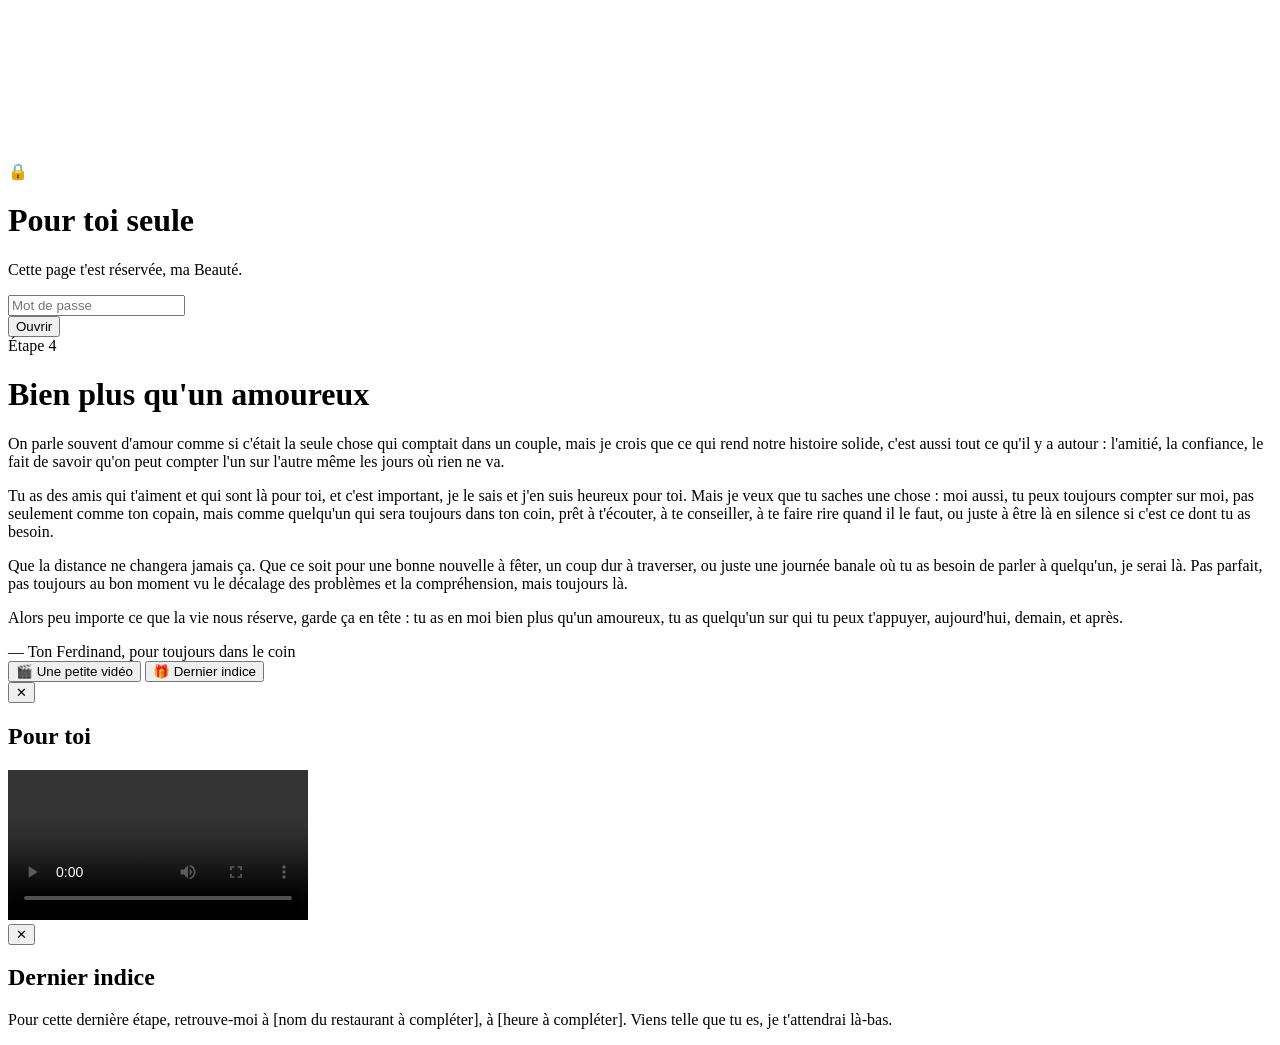
==== page4.html @ 82506d80 "Add files via upload" ====
<!DOCTYPE html>
<html lang="fr">
<head>
<meta charset="UTF-8">
<meta name="viewport" content="width=device-width, initial-scale=1.0, maximum-scale=1.0">
<title>Toujours là pour toi</title>
<link rel="preconnect" href="https://fonts.googleapis.com">
<link rel="preconnect" href="https://fonts.gstatic.com" crossorigin>
<link href="https://fonts.googleapis.com/css2?family=Cormorant+Garamond:ital,wght@0,500;0,600;1,600&family=Parisienne&family=Poppins:wght@300;400;600&display=swap" rel="stylesheet">
<link rel="stylesheet" href="assets/style.css">
</head>
<body>

<canvas id="paillettes"></canvas>

<div class="verrou" id="verrou">
  <div class="verrou-carte" id="verrou-carte">
    <div class="icone">🔒</div>
    <h1>Pour toi seule</h1>
    <p>Cette page t'est réservée, ma Beauté.</p>
    <form id="verrou-form">
      <input type="password" id="verrou-input" placeholder="Mot de passe" autocomplete="off" required>
      <div class="erreur" id="verrou-erreur"></div>
      <button type="submit" class="bouton">Ouvrir</button>
    </form>
  </div>
</div>

<div class="contenu" id="contenu">
  <main class="page">

    <span class="eyebrow">Étape 4</span>
    <h1 class="titre">Bien plus qu'un amoureux</h1>

    <div class="texte">
      <p>On parle souvent d'amour comme si c'était la seule chose qui comptait dans un couple, mais je crois que ce qui rend notre histoire solide, c'est aussi tout ce qu'il y a autour : l'amitié, la confiance, le fait de savoir qu'on peut compter l'un sur l'autre même les jours où rien ne va.</p>

      <p>Tu as des amis qui t'aiment et qui sont là pour toi, et c'est important, je le sais et j'en suis heureux pour toi. Mais je veux que tu saches une chose : moi aussi, tu peux toujours compter sur moi, pas seulement comme ton copain, mais comme quelqu'un qui sera toujours dans ton coin, prêt à t'écouter, à te conseiller, à te faire rire quand il le faut, ou juste à être là en silence si c'est ce dont tu as besoin.</p>

      <p>Que la distance ne changera jamais ça. Que ce soit pour une bonne nouvelle à fêter, un coup dur à traverser, ou juste une journée banale où tu as besoin de parler à quelqu'un, je serai là. Pas parfait, pas toujours au bon moment vu le décalage des problèmes et la compréhension, mais toujours là.</p>

      <p>Alors peu importe ce que la vie nous réserve, garde ça en tête : tu as en moi bien plus qu'un amoureux, tu as quelqu'un sur qui tu peux t'appuyer, aujourd'hui, demain, et après.</p>

      <span class="signature">— Ton Ferdinand, pour toujours dans le coin</span>
    </div>

    <div class="filet"></div>

    <div class="actions">
      <button class="bouton secondaire" onclick="ouvrirModale('modale-video')">🎬 Une petite vidéo</button>
      <button class="bouton indice" onclick="ouvrirModale('modale-indice')">🎁 Dernier indice</button>
    </div>

    
  </main>
</div>

<div class="voile" id="modale-video">
  <div class="boite">
    <button class="fermer" onclick="fermerModale('modale-video')">✕</button>
    <h2>Pour toi</h2>
    <!-- Remplace "videos/video4.mp4" par le chemin de ta vraie vidéo -->
    <video controls playsinline poster="">
      <source src="videos/video4.mp4" type="video/mp4">
      Ton navigateur ne peut pas lire cette vidéo.
    </video>
  </div>
</div>

<div class="voile" id="modale-indice">
  <div class="boite">
    <button class="fermer" onclick="fermerModale('modale-indice')">✕</button>
    <h2>Dernier indice</h2>
    <!-- ⚠️ À compléter une fois le restaurant choisi : nom, adresse, heure -->
    <p>Pour cette dernière étape, retrouve-moi à [nom du restaurant à compléter], à [heure à compléter]. Viens telle que tu es, je t'attendrai là-bas.</p>
  </div>
</div>

<script src="assets/lock.js"></script>
<script src="assets/sparkle.js"></script>
<script>
  document.addEventListener("beaute:deverrouille", function(){
    if(window.explosionConfettis) setTimeout(window.explosionConfettis, 300);
  });
</script>
</body>
</html>
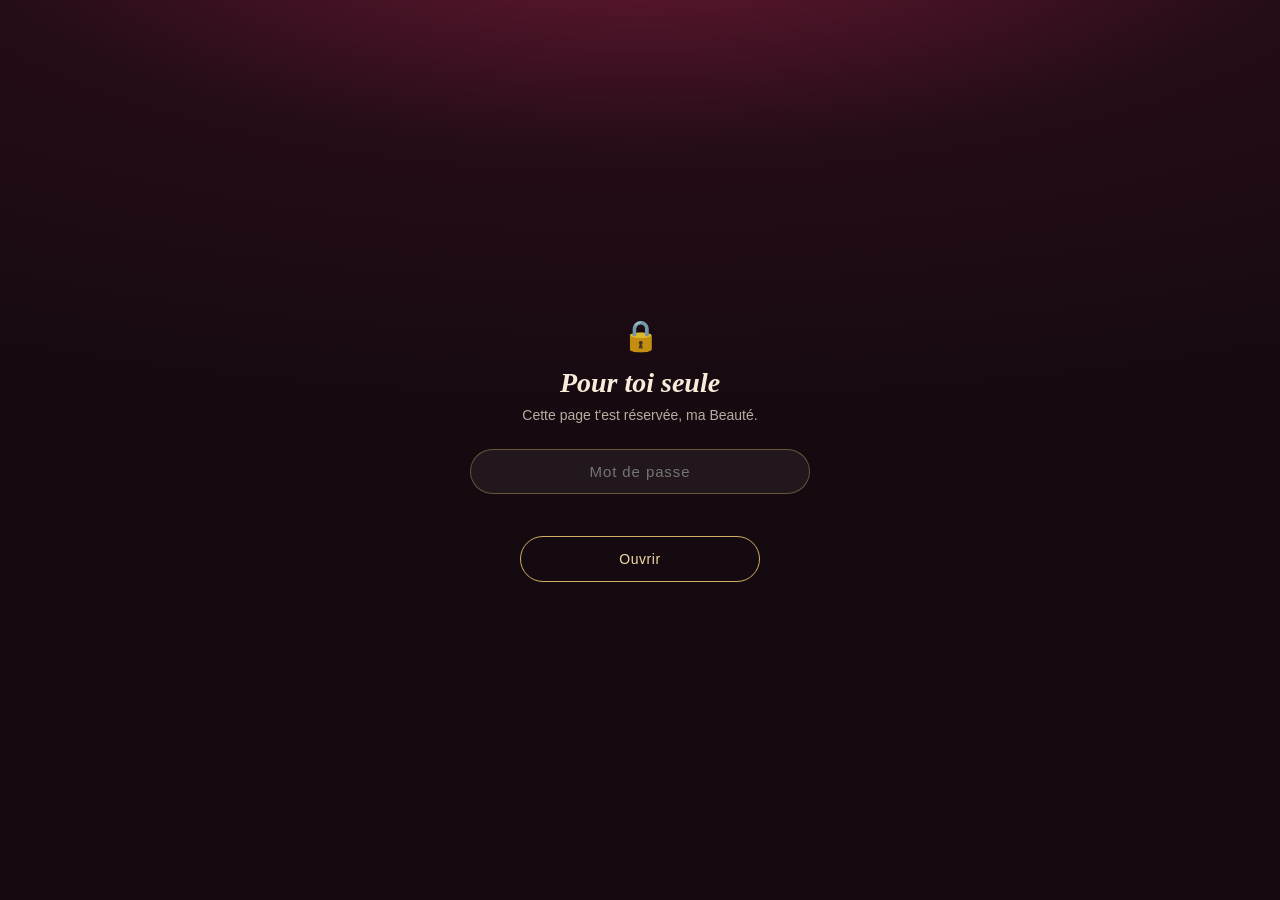
==== commit faa47f41: "lieu 3" ====
--- a/page4.html
+++ b/page4.html
@@ -72,7 +72,7 @@
     <button class="fermer" onclick="fermerModale('modale-indice')">✕</button>
     <h2>Dernier indice</h2>
     <!-- ⚠️ À compléter une fois le restaurant choisi : nom, adresse, heure -->
-    <p>Pour cette dernière étape, retrouve-moi à [nom du restaurant à compléter], à [heure à compléter]. Viens telle que tu es, je t'attendrai là-bas.</p>
+    <p>Pour cette dernière étape, retrouve-moi à l’endroit où nous avons fait nos premiers pas dans les restaurants, autour de ce fameux poulet pané de KING FOOD. 🍗❤️  J’y serai même vers 18h50. Viens telle que tu es, je t’attendrai là-bas. ❤️</p>
   </div>
 </div>
 
--- a/assets/style.css
+++ b/assets/style.css
@@ -0,0 +1,346 @@
+/* =========================================================
+   Palette & typographie — "ma Beauté" anniversaire
+   ========================================================= */
+:root{
+  --noir:        #140a10;
+  --bordeaux-1:  #240c18;
+  --bordeaux-2:  #4a1226;
+  --bordeaux-3:  #6d1a34;
+  --or:          #d4af6a;
+  --or-clair:    #f2d9a8;
+  --ivoire:      #f6ecd9;
+  --ivoire-doux: rgba(246,236,217,.72);
+  --rose-poudre: #e3b6c2;
+  --ok:          #9ecb9a;
+  --err:         #e08a8a;
+
+  --serif: 'Cormorant Garamond', 'Georgia', serif;
+  --sans:  'Poppins', 'Segoe UI', sans-serif;
+  --script: 'Parisienne', cursive;
+}
+
+*,*::before,*::after{ box-sizing:border-box; }
+
+html,body{
+  margin:0;
+  padding:0;
+  min-height:100%;
+  background: radial-gradient(ellipse 120% 60% at 50% -10%, var(--bordeaux-3) 0%, var(--bordeaux-1) 45%, var(--noir) 100%);
+  color: var(--ivoire);
+  font-family: var(--sans);
+  font-weight: 300;
+  -webkit-font-smoothing: antialiased;
+}
+
+body{
+  min-height:100vh;
+  position:relative;
+  overflow-x:hidden;
+}
+
+::selection{ background: var(--or); color: var(--noir); }
+
+/* ---------------------------------------------------------
+   Layout de base
+   --------------------------------------------------------- */
+.page{
+  position:relative;
+  z-index:2;
+  max-width: 620px;
+  margin: 0 auto;
+  padding: clamp(48px, 9vh, 96px) clamp(22px, 6vw, 40px) 90px;
+}
+
+.eyebrow{
+  display:block;
+  text-align:center;
+  font-family: var(--script);
+  color: var(--rose-poudre);
+  font-size: clamp(20px, 4.5vw, 26px);
+  margin: 0 0 4px;
+}
+
+h1.titre{
+  font-family: var(--serif);
+  font-style: italic;
+  font-weight: 600;
+  text-align:center;
+  color: var(--ivoire);
+  font-size: clamp(30px, 7vw, 46px);
+  line-height:1.15;
+  margin: 0 0 30px;
+  text-shadow: 0 6px 30px rgba(0,0,0,.5);
+}
+
+.filet{
+  width: 64px;
+  height: 1px;
+  margin: 34px auto;
+  background: linear-gradient(90deg, transparent, var(--or), transparent);
+}
+
+.texte{
+  font-size: clamp(15px, 2.1vw, 17px);
+  line-height: 1.9;
+  color: var(--ivoire-doux);
+  font-weight: 300;
+}
+.texte p{ margin: 0 0 20px; }
+.texte p:last-child{ margin-bottom:0; }
+.texte .signature{
+  font-family: var(--script);
+  color: var(--or-clair);
+  font-size: clamp(22px, 5vw, 28px);
+  display:block;
+  margin-top: 28px;
+  text-align:right;
+}
+
+/* ---------------------------------------------------------
+   Boutons
+   --------------------------------------------------------- */
+.actions{
+  display:flex;
+  flex-direction:column;
+  align-items:center;
+  gap: 16px;
+  margin-top: 46px;
+}
+
+.bouton{
+  appearance:none;
+  border: 1px solid var(--or);
+  background: transparent;
+  color: var(--or-clair);
+  font-family: var(--sans);
+  font-size: 14px;
+  letter-spacing: .04em;
+  padding: 14px 34px;
+  border-radius: 999px;
+  cursor:pointer;
+  text-decoration:none;
+  display:inline-flex;
+  align-items:center;
+  gap:10px;
+  transition: background .35s ease, color .35s ease, transform .25s ease, box-shadow .35s ease;
+  min-width: 240px;
+  justify-content:center;
+}
+.bouton:hover{
+  background: var(--or);
+  color: var(--noir);
+  transform: translateY(-2px);
+  box-shadow: 0 10px 28px rgba(212,175,106,.25);
+}
+.bouton:active{ transform: translateY(0); }
+
+.bouton.secondaire{
+  border-color: rgba(246,236,217,.35);
+  color: var(--ivoire-doux);
+}
+.bouton.secondaire:hover{
+  background: rgba(246,236,217,.1);
+  color: var(--ivoire);
+  box-shadow:none;
+}
+
+.bouton.indice{
+  border-color: var(--rose-poudre);
+  color: var(--rose-poudre);
+}
+.bouton.indice:hover{
+  background: var(--rose-poudre);
+  color: var(--noir);
+  box-shadow: 0 10px 28px rgba(227,182,194,.25);
+}
+
+/* ---------------------------------------------------------
+   Modales (vidéo & indice)
+   --------------------------------------------------------- */
+.voile{
+  position:fixed;
+  inset:0;
+  z-index:80;
+  display:none;
+  align-items:center;
+  justify-content:center;
+  padding: 22px;
+  background: rgba(10,5,9,.85);
+  backdrop-filter: blur(3px);
+}
+.voile.ouvert{ display:flex; }
+
+.boite{
+  position:relative;
+  width:100%;
+  max-width: 460px;
+  background: linear-gradient(160deg, var(--bordeaux-2), var(--bordeaux-1));
+  border: 1px solid rgba(212,175,106,.35);
+  border-radius: 14px;
+  padding: 34px 26px;
+  text-align:center;
+  box-shadow: 0 30px 80px rgba(0,0,0,.55);
+  animation: apparition .4s ease;
+}
+@keyframes apparition{
+  from{ opacity:0; transform: translateY(14px) scale(.98); }
+  to{ opacity:1; transform: translateY(0) scale(1); }
+}
+
+.boite h2{
+  font-family: var(--serif);
+  font-style: italic;
+  color: var(--or-clair);
+  font-size: 24px;
+  margin: 0 0 16px;
+}
+.boite p{
+  color: var(--ivoire-doux);
+  font-size: 15px;
+  line-height:1.7;
+  margin: 0;
+}
+.boite video{
+  width:100%;
+  border-radius: 8px;
+  display:block;
+}
+
+.fermer{
+  position:absolute;
+  top: 12px; right: 14px;
+  background:none;
+  border:none;
+  color: var(--ivoire-doux);
+  font-size: 20px;
+  cursor:pointer;
+  line-height:1;
+  padding: 6px;
+}
+.fermer:hover{ color: var(--or-clair); }
+
+/* ---------------------------------------------------------
+   Écran de verrouillage
+   --------------------------------------------------------- */
+.verrou{
+  position:fixed;
+  inset:0;
+  z-index:100;
+  display:flex;
+  align-items:center;
+  justify-content:center;
+  padding: 24px;
+  background: radial-gradient(ellipse 120% 60% at 50% -10%, var(--bordeaux-3) 0%, var(--bordeaux-1) 45%, var(--noir) 100%);
+}
+.verrou.caché{ display:none; }
+
+.verrou-carte{
+  width:100%;
+  max-width: 340px;
+  text-align:center;
+}
+.verrou-carte .icone{
+  font-size: 30px;
+  margin-bottom: 14px;
+  opacity:.85;
+}
+.verrou-carte h1{
+  font-family: var(--serif);
+  font-style: italic;
+  font-size: 28px;
+  color: var(--ivoire);
+  margin: 0 0 8px;
+}
+.verrou-carte p{
+  color: var(--ivoire-doux);
+  font-size: 14px;
+  margin: 0 0 26px;
+}
+.verrou-carte input{
+  width:100%;
+  background: rgba(246,236,217,.06);
+  border: 1px solid rgba(212,175,106,.4);
+  color: var(--ivoire);
+  font-family: var(--sans);
+  font-size: 15px;
+  text-align:center;
+  letter-spacing: .06em;
+  padding: 13px 16px;
+  border-radius: 999px;
+  outline:none;
+  margin-bottom: 16px;
+}
+.verrou-carte input:focus{ border-color: var(--or); }
+.verrou-carte .erreur{
+  color: var(--err);
+  font-size: 13px;
+  height: 16px;
+  margin-bottom: 10px;
+}
+.verrou-carte.secoue{ animation: secousse .4s; }
+@keyframes secousse{
+  0%,100%{ transform: translateX(0); }
+  20%{ transform: translateX(-8px); }
+  40%{ transform: translateX(8px); }
+  60%{ transform: translateX(-6px); }
+  80%{ transform: translateX(6px); }
+}
+
+.contenu{ display:none; }
+.contenu.visible{ display:block; }
+
+/* ---------------------------------------------------------
+   Paillettes (canvas plein écran, décoratif, discret)
+   --------------------------------------------------------- */
+#paillettes{
+  position:fixed;
+  inset:0;
+  z-index:1;
+  pointer-events:none;
+}
+
+/* ---------------------------------------------------------
+   Divers
+   --------------------------------------------------------- */
+.retour{
+  display:block;
+  text-align:center;
+  margin-top: 54px;
+  font-size: 12px;
+  color: rgba(246,236,217,.4);
+  text-decoration:none;
+  letter-spacing:.05em;
+}
+.retour:hover{ color: var(--or-clair); }
+
+@media (max-width: 380px){
+  .bouton{ min-width: 0; width:100%; }
+}
+
+@media (prefers-reduced-motion: reduce){
+  *{ animation-duration: .01ms !important; animation-iteration-count:1 !important; }
+}
+
+/* ---------------------------------------------------------
+   Bouton musique
+   --------------------------------------------------------- */
+.bouton-musique{
+  position:fixed;
+  top: 18px;
+  right: 18px;
+  z-index: 25;
+  width: 44px;
+  height: 44px;
+  border-radius: 50%;
+  border: 1px solid rgba(212,175,106,.5);
+  background: rgba(20,10,16,.55);
+  color: var(--or-clair);
+  font-size: 18px;
+  display:flex;
+  align-items:center;
+  justify-content:center;
+  cursor:pointer;
+  backdrop-filter: blur(4px);
+  transition: background .3s ease, transform .25s ease;
+}
+.bouton-musique:hover{ background: rgba(212,175,106,.18); transform: translateY(-2px); }
